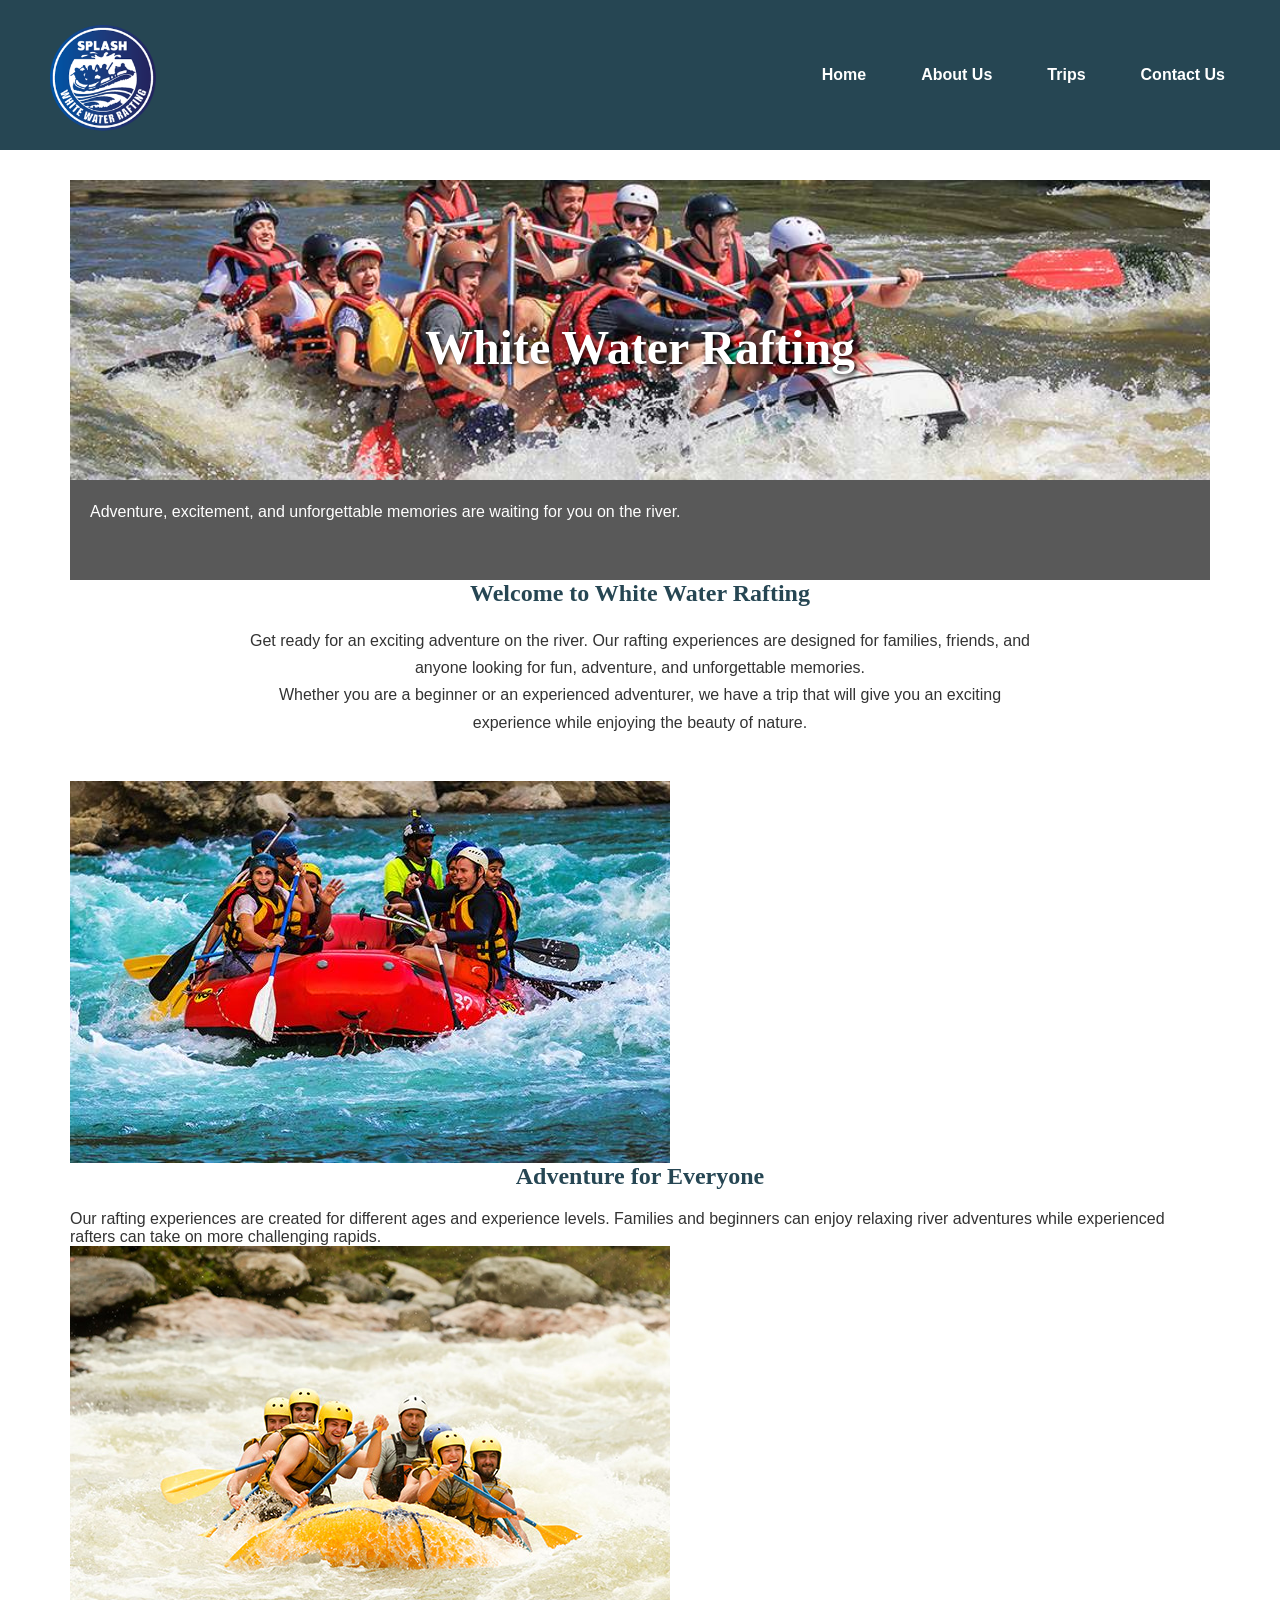
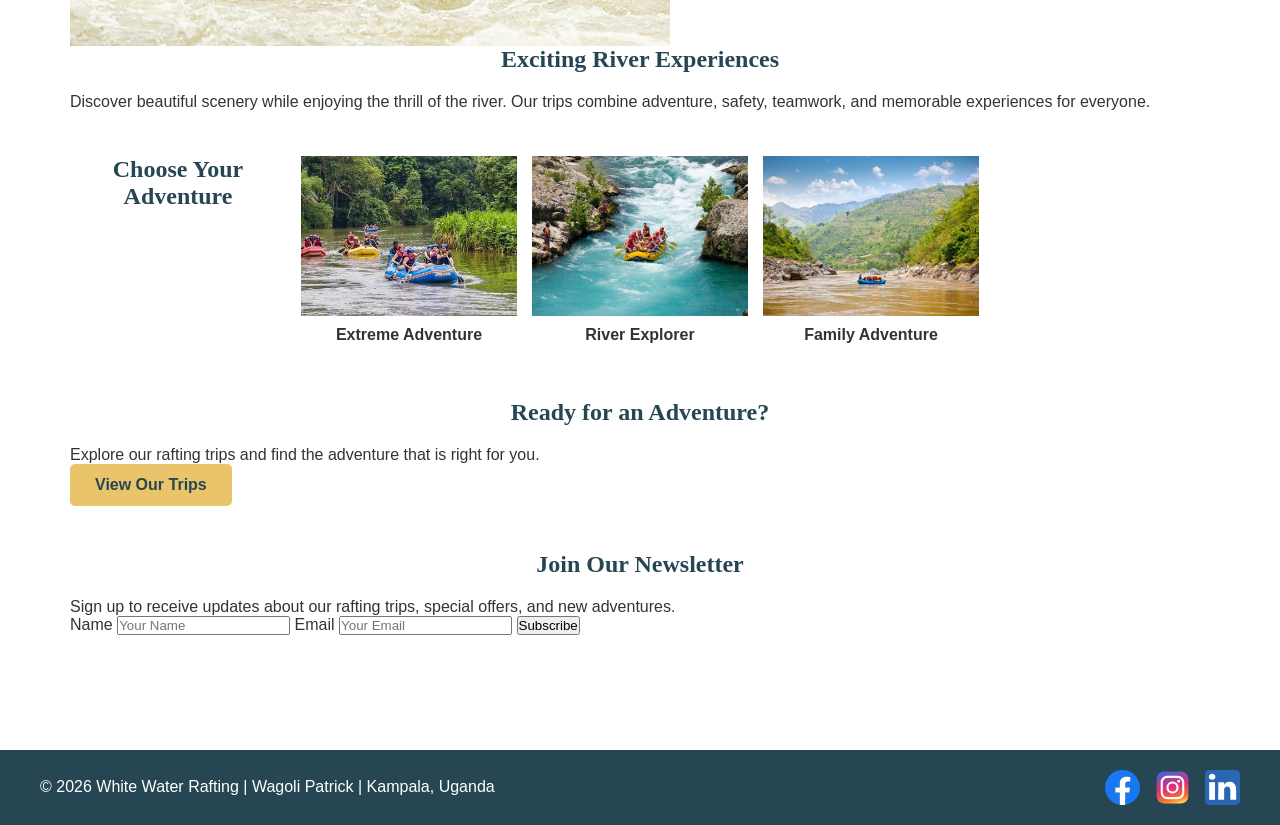
==== wwr/index.html @ 656b6248 "Publish rafting site homepage" ====
<!DOCTYPE html>
<html lang="en">

<head>
    <meta charset="UTF-8">
    <meta name="viewport" content="width=device-width, initial-scale=1.0">

    <title>Home | White Water Rafting</title>

    <meta name="description"
      content="Experience exciting white water rafting adventures with unforgettable trips for families, friends, and adventure seekers.">

    <meta name="author" content="Wagoli Patrick">

    <link rel="stylesheet" href="styles/rafting.css">
</head>

<body>

    <header>

        <img src="images/logo.png" alt="White Water Rafting logo">

        <nav>
            <a href="index.html">Home</a>
            <a href="about.html">About Us</a>
            <a href="trips.html">Trips</a>
            <a href="contact.html">Contact Us</a>
        </nav>

    </header>


    <main>

        <!-- HERO -->

        <div class="hero">

            <img src="images/hero.jpg" alt="People enjoying a white water rafting adventure">

            <h1>White Water Rafting</h1>

            <article>

                <p>
                    Adventure, excitement, and unforgettable memories
                    are waiting for you on the river.
                </p>

            </article>

        </div>


        <!-- WELCOME -->

        <section class="home-intro">

            <h2>Welcome to White Water Rafting</h2>

            <p>
                Get ready for an exciting adventure on the river.
                Our rafting experiences are designed for families,
                friends, and anyone looking for fun, adventure, and
                unforgettable memories.
            </p>

            <p>
                Whether you are a beginner or an experienced adventurer,
                we have a trip that will give you an exciting experience
                while enjoying the beauty of nature.
            </p>

        </section>


        <!-- GRID CONTENT -->

        <section class="home-grid">

            <div class="home-grid-item">

                <img src="images/pexel1.jpg" alt="Family enjoying a rafting adventure">

                <div>

                    <h2>Adventure for Everyone</h2>

                    <p>
                        Our rafting experiences are created for different
                        ages and experience levels. Families and beginners
                        can enjoy relaxing river adventures while experienced
                        rafters can take on more challenging rapids.
                    </p>

                </div>

            </div>


            <div class="home-grid-item">

                <img src="images/pexel2.jpg" alt="People rafting through river rapids">

                <div>

                    <h2>Exciting River Experiences</h2>

                    <p>
                        Discover beautiful scenery while enjoying the thrill
                        of the river. Our trips combine adventure, safety,
                        teamwork, and memorable experiences for everyone.
                    </p>

                </div>

            </div>

        </section>


        <!-- ADVENTURE OPTIONS -->

        <section class="adventure">

            <h2>Choose Your Adventure</h2>

            <figure>

                <img src="images/pexel3.jpg" alt="Experienced rafters navigating river rapids">

                <figcaption>Extreme Adventure</figcaption>

            </figure>

            <figure>

                <img src="images/pexel4.jpg" alt="Rafters enjoying a river adventure">

                <figcaption>River Explorer</figcaption>

            </figure>

            <figure>

                <img src="images/pexel5.jpg" alt="People enjoying an outdoor rafting experience">

                <figcaption>Family Adventure</figcaption>

            </figure>

        </section>


        <!-- CALL TO ACTION -->

        <section class="home-cta">

            <h2>Ready for an Adventure?</h2>

            <p>
                Explore our rafting trips and find the adventure
                that is right for you.
            </p>

            <a href="trips.html" class="button">
                View Our Trips
            </a>

        </section>


        <!-- NEWSLETTER -->

        <section class="newsletter-section">

            <h2>Join Our Newsletter</h2>

            <p>
                Sign up to receive updates about our rafting trips,
                special offers, and new adventures.
            </p>

            <form>

                <label for="newsletter-name">Name</label>

                <input type="text" id="newsletter-name" name="name" placeholder="Your Name"
                  required>


                <label for="newsletter-email">Email</label>

                <input type="email" id="newsletter-email" name="email" placeholder="Your Email"
                  required>


                <button type="submit">
                    Subscribe
                </button>

            </form>

        </section>

    </main>


    <footer>

        <p>
            © 2026 White Water Rafting |
            Wagoli Patrick |
            Kampala, Uganda
        </p>

        <nav class="socialmedia">

            <a href="https://facebook.com" aria-label="Facebook">
                <img src="images/facebook.svg" alt="Facebook">
            </a>

            <a href="https://instagram.com" aria-label="Instagram">
                <img src="images/instagram-.svg" alt="Instagram">
            </a>

            <a href="https://twitter.com" aria-label="Twitter">
                <img src="images/linkedin.svg" alt="Twitter">
            </a>

        </nav>

    </footer>

</body>

</html>
---- wwr/styles/rafting.css ----
:root {
    --primary-color: #055a05;
    --secondary-color: #f4a261;
    --accent1-color: #264653;
    --accent2-color: #e9c46a;

    --heading-font: Georgia, "Times New Roman", serif;
    --paragraph-font: Arial, Helvetica, sans-serif;
}

/* ========================================
   GENERAL
======================================== */

* {
    margin: 0;
    padding: 0;
    box-sizing: border-box;
}

body {
    margin: 0;
    font-family: var(--paragraph-font);
    color: #333;
    background-color: #fff;
}

img {
    max-width: 100%;
    display: block;
}

h1,
h2,
h3 {
    font-family: var(--heading-font);
}

a {
    text-decoration: none;
}

/* ========================================
   HEADER
======================================== */

header {
    background-color: var(--accent1-color);
    color: white;
    display: grid;
    grid-template-columns: 150px 1fr;
    align-items: center;
    padding: 15px 40px;
}

header > img {
    width: 120px;
    height: auto;
}

header nav {
    display: flex;
    justify-content: flex-end;
    gap: 25px;
}

header nav a {
    color: white;
    font-weight: bold;
    padding: 10px 15px;
}

header nav a:hover {
    background-color: var(--accent2-color);
    color: var(--accent1-color);
}

/* ========================================
   HERO
======================================== */

.hero {
    position: relative;
    margin-bottom: 0;
}

.hero > img {
    width: 100%;
    height: 300px;
    object-fit: cover;
}

.hero h1 {
    position: absolute;
    top: 35%;
    left: 0;
    right: 0;
    text-align: center;
    color: white;
    font-size: 3rem;
    text-shadow: 2px 2px 5px black;
    margin: 0;
    z-index: 5;
}

/* HERO ARTICLE */

.hero article {
    position: relative;
    background-color: rgba(0, 0, 0, 0.65);
    color: white;
    padding: 20px;
    min-height: 100px;
    text-align: left;
    overflow: auto;
}

.hero article p {
    line-height: 1.5;
    margin: 0;
}

.hero article img {
    float: right;
    width: 120px;
    height: 80px;
    object-fit: cover;
    margin-left: 20px;
    margin-bottom: 5px;
}

/* HERO MESSAGE */

.hero-message {
    position: absolute;
    bottom: 20px;
    left: 10%;
    right: 10%;
    background-color: rgba(0, 0, 0, 0.65);
    color: white;
    padding: 20px;
    min-height: 100px;
    text-align: left;
    z-index: 3;
    overflow: auto;
}

.hero-message p {
    line-height: 1.5;
    margin: 0;
}

.hero-message img {
    float: right;
    width: 120px;
    height: 80px;
    object-fit: cover;
    margin-left: 20px;
}

/* ========================================
   MAIN
======================================== */

main {
    max-width: 1200px;
    margin: 0 auto;
    padding: 30px;
}

main h2 {
    color: var(--accent1-color);
    text-align: center;
    margin-bottom: 20px;
}

main section {
    margin-bottom: 45px;
}

/* ========================================
   HOME PAGE
======================================== */

.home-intro {
    text-align: center;
}

.home-intro p {
    max-width: 800px;
    margin: 0 auto;
    line-height: 1.7;
}

/* ========================================
   ADVENTURE
======================================== */

.adventure {
    display: grid;
    grid-template-columns: repeat(5, 1fr);
    gap: 15px;
}

.adventure figure {
    margin: 0;
    text-align: center;
}

.adventure img {
    width: 100%;
    height: 160px;
    object-fit: cover;
}

.adventure figcaption {
    padding: 10px;
    font-weight: bold;
}

/* ========================================
   BUTTON
======================================== */

.button {
    display: inline-block;
    background-color: var(--accent2-color);
    color: var(--accent1-color);
    padding: 12px 25px;
    font-weight: bold;
    border-radius: 5px;
}

.button:hover {
    background-color: var(--secondary-color);
}

/* ========================================
   ABOUT - HISTORY
======================================== */

.history {
    display: grid;
    grid-template-columns: 1fr 180px 1fr;
    gap: 30px;
    align-items: center;
    padding: 20px 30px;
    border: 1px solid #ddd;
    background-color: #fafafa;
}

.history-text {
    line-height: 1.7;
    font-size: 14px;
}

.history-text p {
    margin: 0;
}

.history-center {
    display: flex;
    flex-direction: column;
    align-items: center;
    justify-content: center;
    text-align: center;
}

.history-center h2 {
    margin: 0 0 10px;
    color: var(--accent1-color);
}

.history-center img {
    width: 150px;
    height: 100px;
    object-fit: cover;
    margin: 0 auto;
}

/* ========================================
   TRIPS
======================================== */

.trips {
    display: grid;
    grid-template-columns: repeat(3, 1fr);
    gap: 25px;
}

.trip-card {
    border: 1px solid #ddd;
    padding: 15px;
    background-color: #f8f8f8;
}

.trip-card img {
    width: 100%;
    height: 200px;
    object-fit: cover;
}

.trip-card h3 {
    color: var(--primary-color);
}

.trip-card p {
    line-height: 1.6;
}

/* ========================================
   TRIP TABLE
======================================== */

.trip-table {
    width: 100%;
    border-collapse: collapse;
    margin-top: 25px;
}

.trip-table th,
.trip-table td {
    border: 1px solid #999;
    padding: 12px;
    text-align: center;
}

.trip-table th {
    background-color: var(--accent1-color);
    color: white;
}

.trip-table tr:nth-child(even) {
    background-color: #f2f2f2;
}

/* ========================================
   CONTACT PAGE
======================================== */

/* CONTACT INFORMATION */

.contact-information {
    text-align: center;
    margin-bottom: 30px;
}

.contact-information h2 {
    margin-bottom: 15px;
}

.contact-info {
    text-align: center;
}

.contact-info p {
    margin: 0;
    padding: 0;
}

/* MAP LEFT - MESSAGE RIGHT */

.contact-grid {
    display: grid;
    grid-template-columns: 1fr 1fr;
    gap: 40px;
    align-items: start;
}

.contact-map {
    width: 100%;
}

.contact-map h2,
.message-section h2 {
    text-align: center;
    margin-bottom: 20px;
}

/* MAP */

.contact-map iframe {
    display: block;
    width: 100%;
    height: 350px;
    border: 0;
}

/* MESSAGE FORM */

.message-section {
    width: 100%;
}

.message-section .contact-form {
    width: 100%;
    max-width: 100%;
    margin: 0;
}

.message-section .contact-form label {
    display: block;
    margin-top: 12px;
    font-weight: bold;
}

.message-section .contact-form input[type="text"],
.message-section .contact-form input[type="email"],
.message-section .contact-form textarea {
    width: 100%;
    padding: 10px;
    margin-top: 5px;
    box-sizing: border-box;
    border: 1px solid #aaa;
    border-radius: 4px;
}

.message-section .contact-form fieldset {
    margin-top: 15px;
    padding: 15px;
}

.message-section .contact-form fieldset legend {
    font-weight: bold;
}

.message-section .contact-form fieldset label {
    margin-top: 8px;
    font-weight: normal;
}

.message-section .contact-form fieldset input[type="radio"] {
    width: auto;
    margin-right: 8px;
}

.message-section .contact-form input[type="checkbox"] {
    width: auto;
    margin: 0;
}

.message-section .contact-form label.checkbox-label {
    display: flex;
    align-items: center;
    gap: 8px;
    font-weight: normal;
}

.message-section .contact-form textarea {
    height: 120px;
    resize: vertical;
}

.message-section .contact-form button {
    margin-top: 15px;
    padding: 12px 30px;
    background-color: var(--accent1-color);
    color: white;
    border: none;
    border-radius: 5px;
    cursor: pointer;
}

.message-section .contact-form button:hover {
    background-color: var(--accent2-color);
    color: var(--accent1-color);
}

/* ========================================
   CONTACT - WE ARE HERE TO SERVE YOU
======================================== */

.service-section {
    margin-top: 45px;
}

.service-section h2 {
    text-align: center;
    margin-bottom: 25px;
}

.service-section .contact-team {
    display: flex;
    justify-content: center;
    align-items: flex-start;
    gap: 25px;
}

.service-section .contact-team figure {
    width: 180px;
    margin: 0;
    text-align: center;
}

.service-section .contact-team img {
    width: 180px;
    height: 150px;
    object-fit: cover;
    border-radius: 5px;
}

.service-section .contact-team figcaption {
    margin-top: 8px;
    font-weight: bold;
}

/* ========================================
   FOOTER
======================================== */

footer {
    background-color: var(--accent1-color);
    color: white;
    display: flex;
    justify-content: space-between;
    align-items: center;
    padding: 20px 40px;
    margin-top: 40px;
}

footer p {
    margin: 0;
}

/* SOCIAL MEDIA - RIGHT SIDE */

footer .socialmedia {
    display: flex;
    align-items: center;
    justify-content: flex-end;
    gap: 15px;
}

footer .socialmedia a {
    display: inline-block;
    text-decoration: none;
}

footer .socialmedia img {
    width: 35px;
    height: 35px;
    object-fit: contain;
}

/* ========================================
   RESPONSIVE
======================================== */

@media (max-width: 800px) {

    header {
        grid-template-columns: 1fr;
        text-align: center;
        gap: 15px;
    }

    header nav {
        justify-content: center;
        flex-wrap: wrap;
    }

    .hero > img {
        height: 300px;
    }

    .hero h1 {
        font-size: 2rem;
    }

    .hero article {
        left: 5%;
        right: 5%;
    }

    .adventure {
        grid-template-columns: repeat(2, 1fr);
    }

    .history {
        grid-template-columns: 1fr;
        text-align: center;
    }

    .history-text {
        text-align: center;
    }

    .trips {
        grid-template-columns: 1fr;
    }

    .contact-grid {
        grid-template-columns: 1fr;
        gap: 30px;
    }

    .service-section .contact-team {
        flex-wrap: wrap;
    }

    footer {
        flex-direction: column;
        gap: 15px;
        text-align: center;
    }

    footer .socialmedia {
        justify-content: center;
    }
}
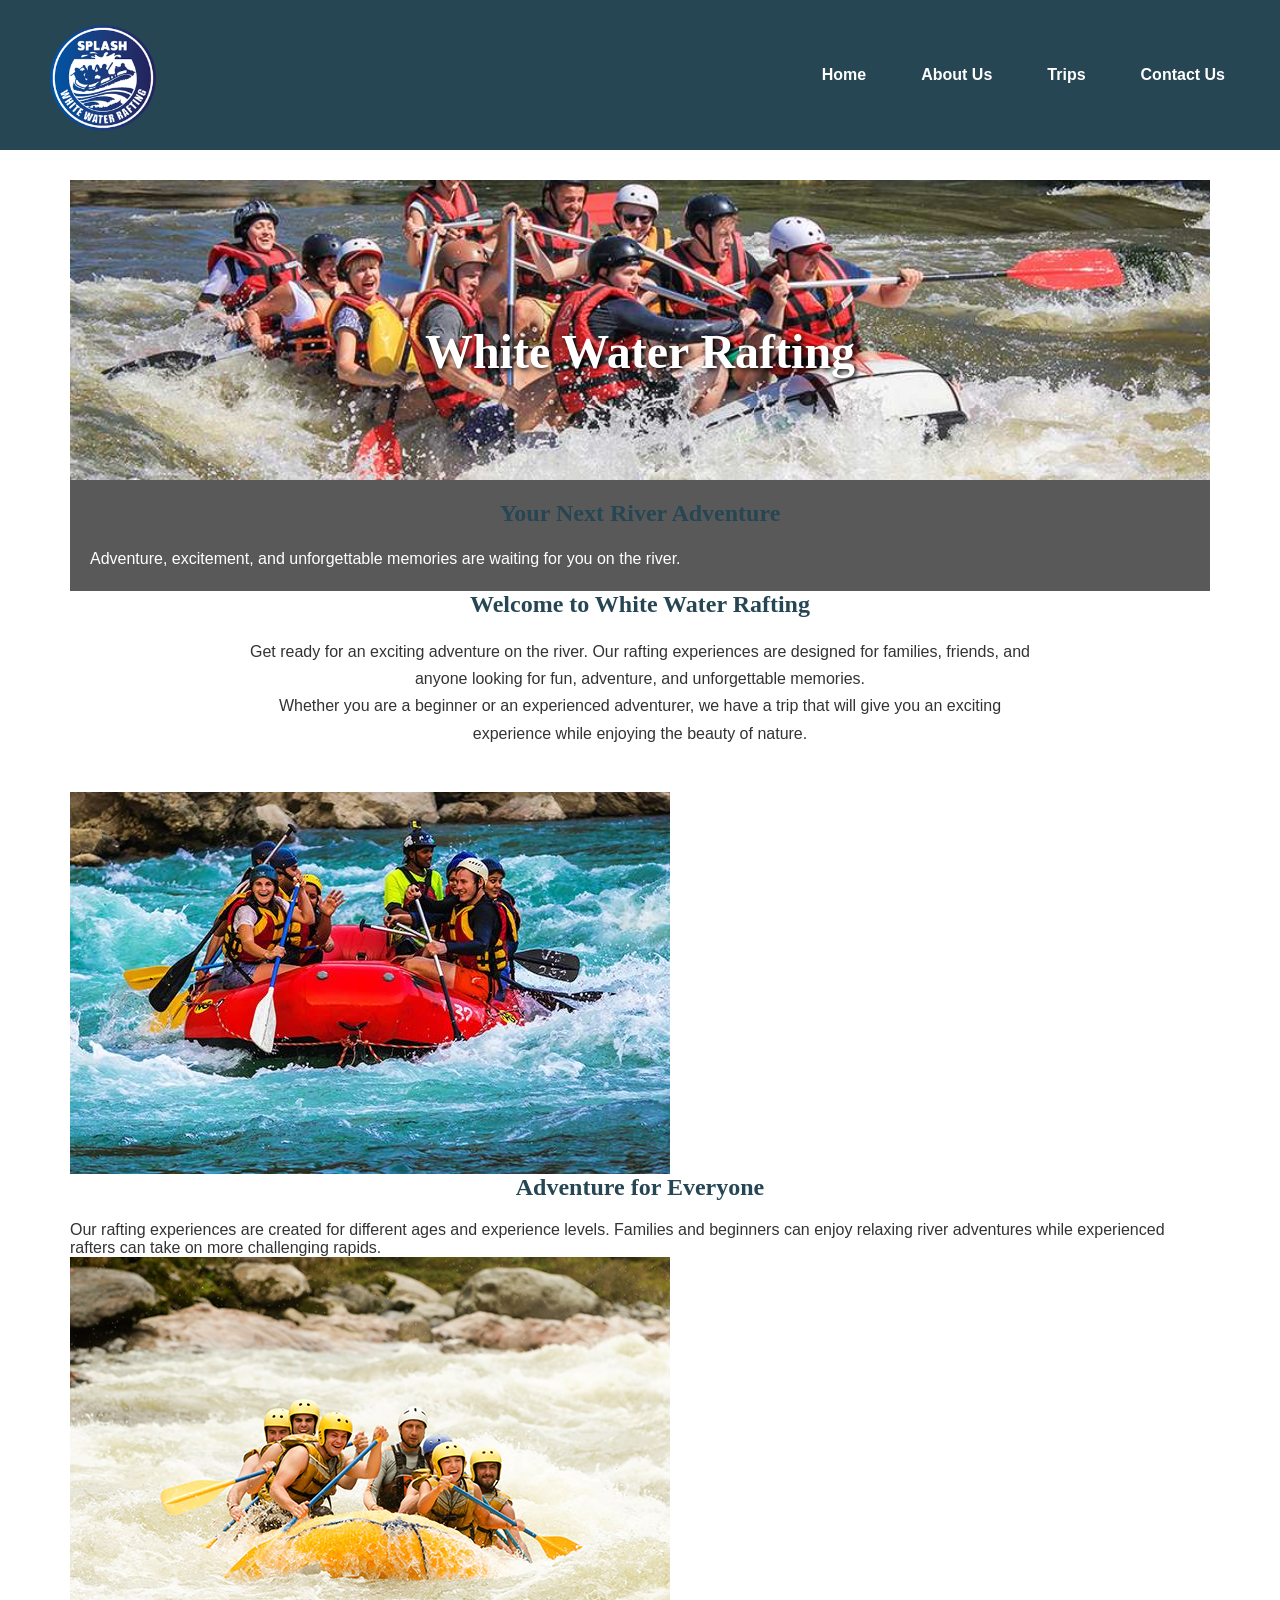
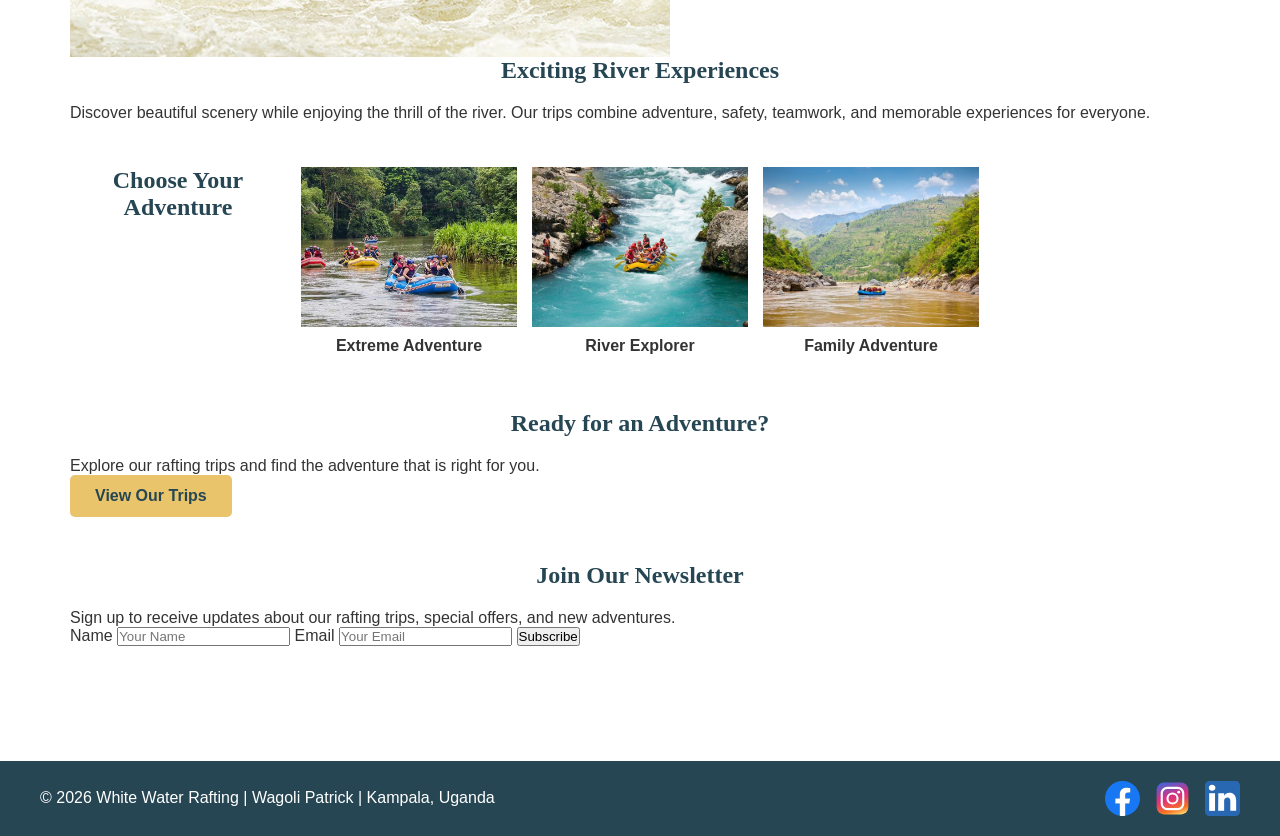
==== commit 3ef34888: "Update rafting homepage" ====
--- a/wwr/index.html
+++ b/wwr/index.html
@@ -41,7 +41,10 @@
 
             <h1>White Water Rafting</h1>
 
+
             <article>
+
+                <h2>Your Next River Adventure</h2>
 
                 <p>
                     Adventure, excitement, and unforgettable memories
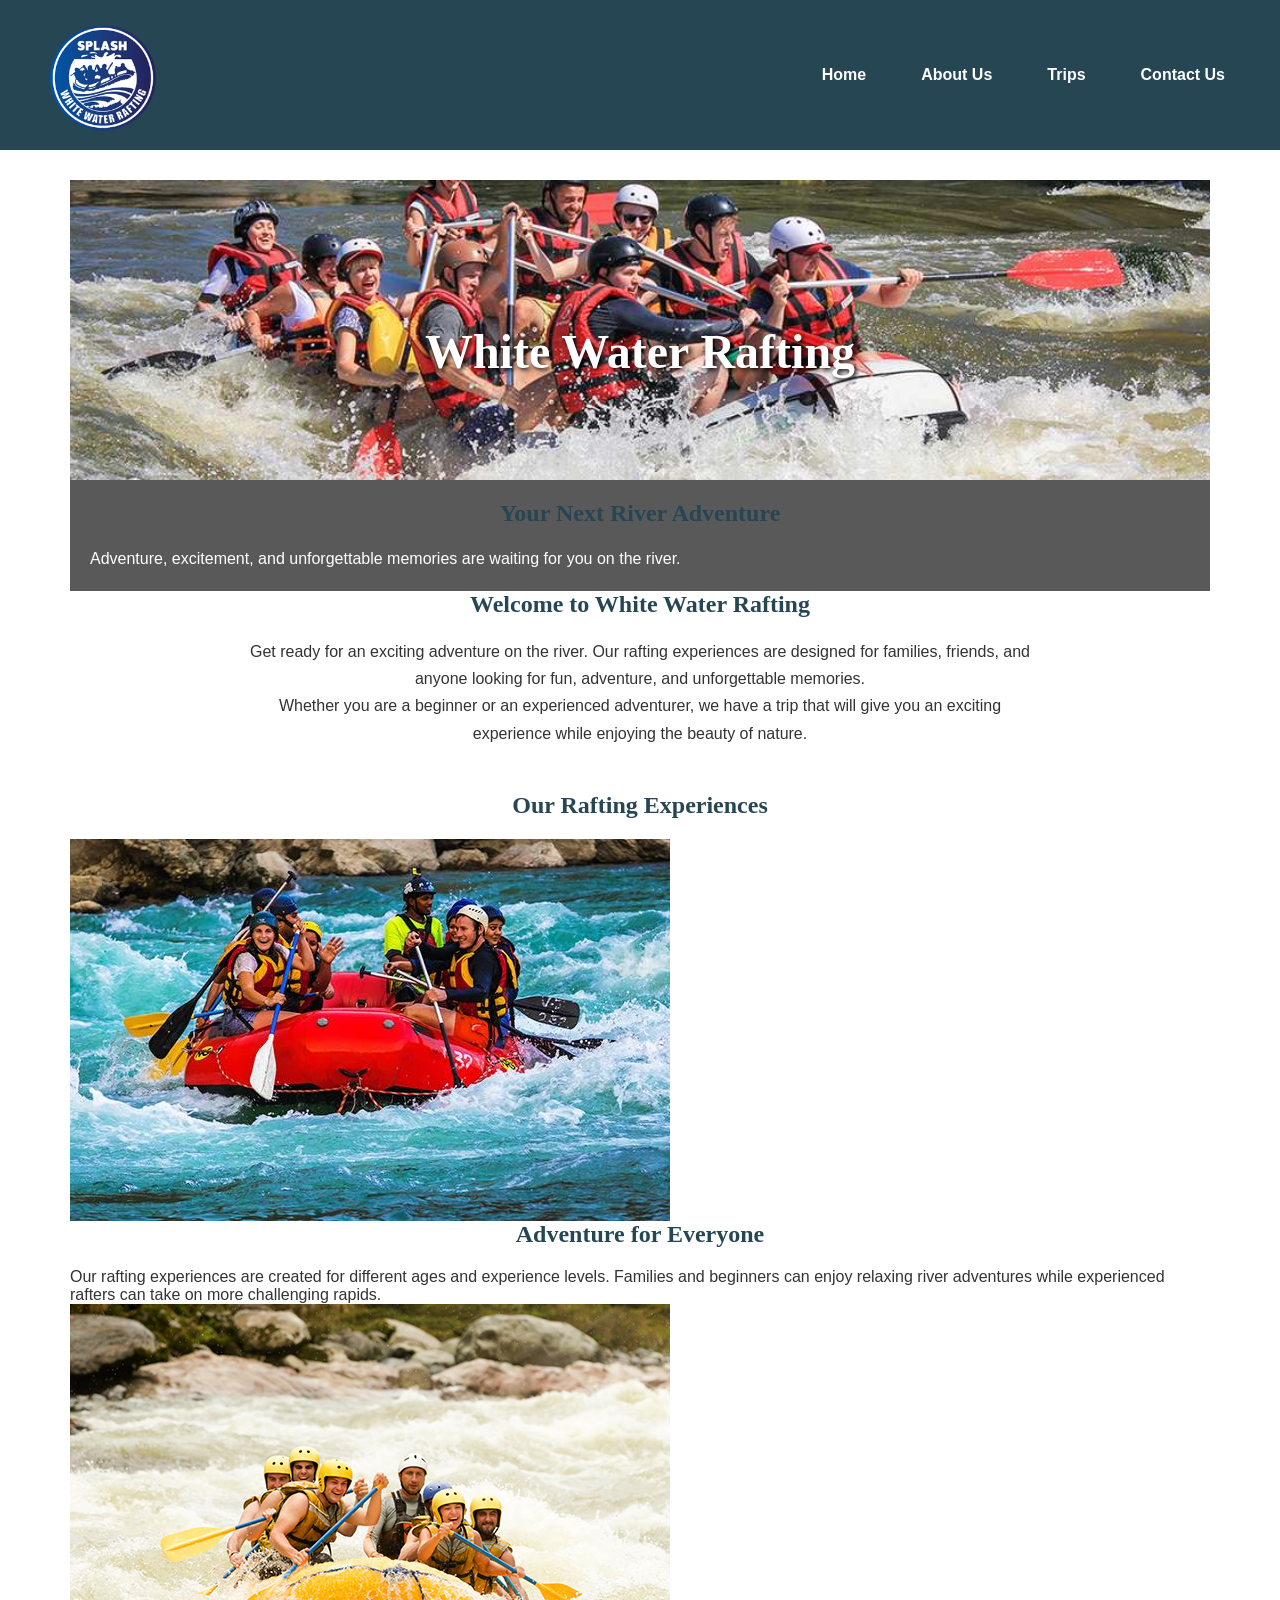
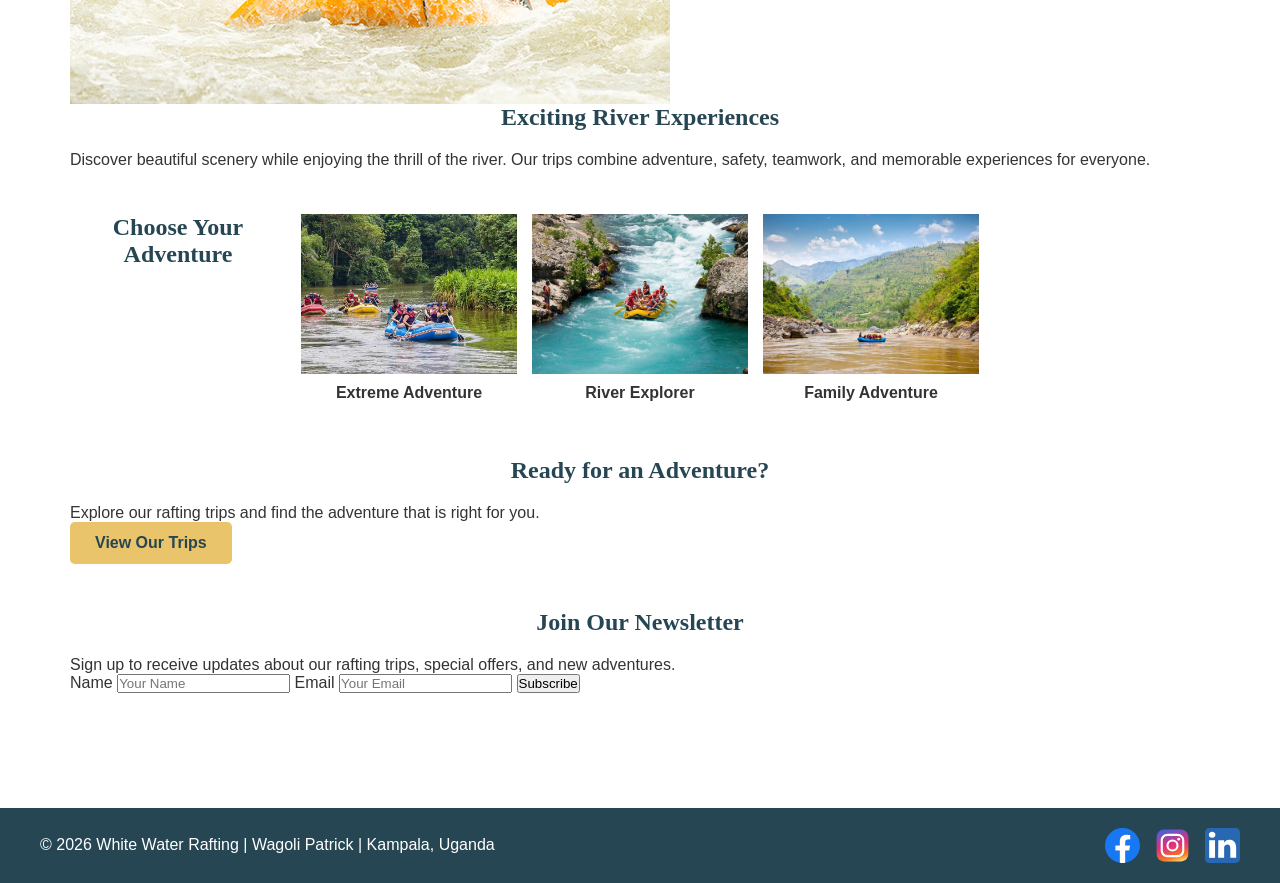
==== commit 72a08d05: "Update rafting home and trips pages" ====
--- a/wwr/index.html
+++ b/wwr/index.html
@@ -80,7 +80,9 @@
 
         <!-- GRID CONTENT -->
 
-        <section class="home-grid">
+        <section>
+
+            <h2>Our Rafting Experiences</h2>
 
             <div class="home-grid-item">
 
